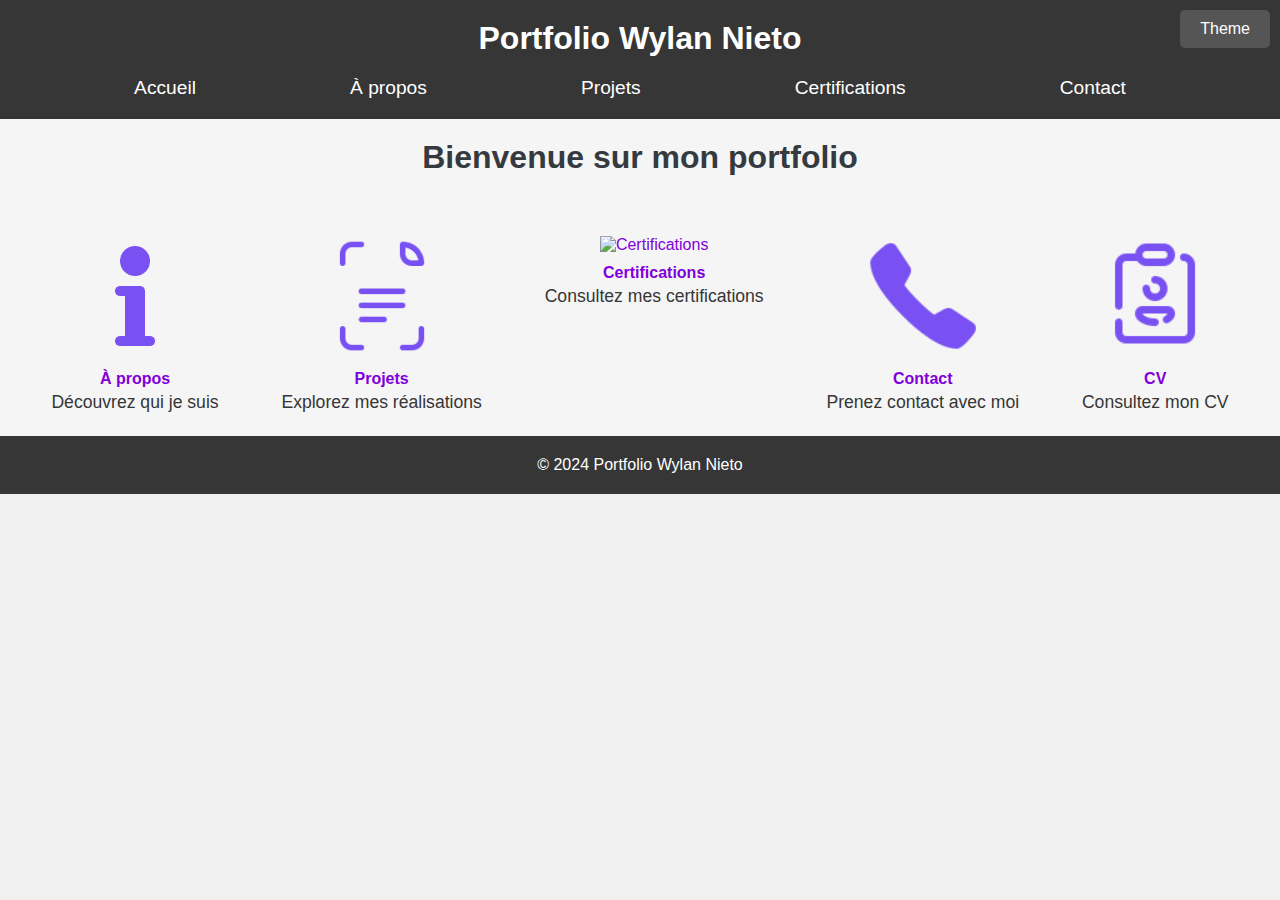
==== index.html @ 895fecc7 "V1" ====
<!DOCTYPE html>
<html lang="en">
<head>
    <meta charset="UTF-8">
    <meta name="viewport" content="width=device-width, initial-scale=1.0">
    <title>Portfolio Wylan Nieto - Accueil</title>
    <link rel="stylesheet" href="style.css">
    <script>
        function toggleTheme() {
            var body = document.body;
            body.classList.toggle("dark-mode");
        }
    </script>
</head>
<body>
    <header>
        <h1 style="color: white;">Portfolio Wylan Nieto</h1>
        <nav>
            <ul>
                <li><a href="index.html">Accueil</a></li>
                <li><a href="about.html">À propos</a></li>
                <li><a href="projects.html">Projets</a></li>
                <li><a href="certifications.html">Certifications</a></li>
                <li><a href="contact.html">Contact</a></li>
            </ul>
        </nav>
        <button onclick="toggleTheme()">Theme</button>
    </header>

    <div id="main-content">
        <section id="home">
            <h2>Bienvenue sur mon portfolio</h2>
            <div class="links-container">
                <!-- Links to other pages with minimalist design -->
                <a href="about.html" class="home-link">
                    <img src="images/about.png" alt="À propos" class="home-image">
                    <span class="link-text">À propos</span>
                    <p class="link-description">Découvrez qui je suis</p>
                </a>
                <a href="projects.html" class="home-link">
                    <img src="images/projects.png" alt="Projets" class="home-image">
                    <span class="link-text">Projets</span>
                    <p class="link-description">Explorez mes réalisations</p>
                </a>
                <a href="certifications.html" class="home-link">
                    <img src="images/certifications.png" alt="Certifications" class="home-image">
                    <span class="link-text">Certifications</span>
                    <p class="link-description">Consultez mes certifications</p>
                </a>
                <a href="contact.html" class="home-link">
                    <img src="images/Contact.png" alt="Contact" class="home-image">
                    <span class="link-text">Contact</span>
                    <p class="link-description">Prenez contact avec moi</p>
                </a>
                <a href="PDF/CV.pdf" class="home-link">
                    <img src="images/cv.png" alt="Contact" class="home-image">
                    <span class="link-text">CV</span>
                    <p class="link-description">Consultez mon CV</p>
                </a>
            </div>
        </section>
    </div>

    <footer>
        <p style="color: white;">&copy; 2024 Portfolio Wylan Nieto</p>
    </footer>
</body>
<script>
    // Fonction pour basculer le thème
    function toggleTheme() {
        var body = document.body;
        body.classList.toggle("dark-mode"); // Basculer le thème dark

        // Enregistrer l'état du thème dans le localStorage
        if(body.classList.contains("dark-mode")) {
            localStorage.setItem("theme", "dark"); // Enregistrer comme mode sombre
        } else {
            localStorage.setItem("theme", "light"); // Enregistrer comme mode clair
        }
    }

    // Fonction pour charger le thème
    function loadTheme() {
        var storedTheme = localStorage.getItem("theme"); // Obtenir l'état du thème stocké
        if(storedTheme === "dark") {
            document.body.classList.add("dark-mode"); // Appliquer le mode sombre si enregistré
        }
    }

    // Appeler loadTheme au chargement de la page
    window.onload = loadTheme;
</script>

</html>
---- style.css ----
/* Reset des styles */
* {
    box-sizing: border-box;
    margin: 0;
    padding: 0;
}

/* Styles de base pour la lumière */
body {
    background-color: #f0f0f0; /* Fond plus clair pour le mode jour */
    color: #000; /* Texte noir pour le mode jour */
    font-family: 'Arial', sans-serif;
}

/* Gestion des thèmes sombres pour le corps et les sections */
.dark-mode,
.dark-mode section {
    background-color: #282828; /* Fond sombre pour le mode nuit */
    color: #fff; /* Texte blanc pour le mode nuit */
}

/* Styles pour les liens */
/* Styles pour les liens dans le mode clair */
.home-link .link-text {
    color: #8000db; /* Couleur des liens en mode clair */
    text-decoration: none; /* Supprimer le soulignement des liens */
    transition: color 0.3s ease; /* Transition de couleur au survol */
}

/* Styles pour les liens au survol dans le mode clair */
.home-link:hover .link-text {
    color: #6400ab; /* Couleur des liens au survol en mode clair */
}

/* Styles pour les liens dans le mode sombre */
.dark-mode .home-link .link-text {
    color: #8000db; /* Couleur des liens en mode sombre */
}

/* Styles pour les liens au survol dans le mode sombre */
.dark-mode .home-link:hover .link-text {
    color: #6400ab; /* Couleur des liens au survol en mode sombre */
}

/* Agrandissement des images au survol avec une transition douce */
.home-link img {
    width: 120px;
    height: auto;
    transition: transform 0.3s ease;
}

.home-link img:hover {
    transform: scale(1.1); /* Grossit l'image de 10% lors du survol */
}

/* Styles pour les textes simulant des liens sans apparence de lien */
.home-link span {
    display: block;
    text-align: center;
    margin-top: 10px;
    font-size: 16px;
    font-weight: bold; /* Rend le texte en gras */
    color: inherit; /* Assure que la couleur du texte s'adapte au thème */
    transition: color 0.2s; /* Transition douce pour le changement de couleur */
    text-decoration: none; /* Aucun soulignement par défaut */
    cursor: pointer; /* Change le curseur pour indiquer un lien */
}

/* Changement de couleur au survol pour simuler un lien, avec soulignement temporaire */
.home-link span:hover {
    color: #6400ab; /* Texte devient bleu lors du survol */
}

/* Conteneur de liens */
.links-container {
    display: flex;
    justify-content: space-around;
    padding: 20px;
}

/* Styles de navigation */
nav ul {
    display: flex;
    justify-content: space-evenly;
}

nav li {
    list-style: none;
}

/* Bouton pour changer de thème */
button {
    padding: 10px 20px;
    font-size: 16px;
    background-color: #555;
    border: none;
    border-radius: 5px;
    cursor: pointer;
    position: absolute;
    top: 10px;
    right: 10px;
    color: #fff;
}

.container {
    max-width: 1200px;
    margin: 0 auto;
    padding: 20px;
}

/* Styles de l'en-tête */
header {
    background-color: #363636;
    color: #fff;
    padding: 20px 0;
    text-align: center;
}

header h1 {
    font-size: 2em;
}

nav ul {
    margin-top: 20px;
}

nav ul li {
    display: inline-block;
    margin-right: 20px;
}

nav ul li a {
    color: #fff;
    text-decoration: none;
    font-size: 1.2em;
    transition: color 0.3s ease;
}

nav ul li a:hover {
    color: #6400ab;
}

/* Styles des sections */
section {
    background-color: whitesmoke;
    box-shadow: 0 2px 4px rgba(0, 0, 0, 0.1);
}

.section-link {
    display: flex;
    align-items: center;
}

.section-link a {
    text-decoration: none; /* Supprimer le soulignement du lien */
    color: #343a40; /* Couleur du texte */
    font-weight: bold; /* Texte en gras */
    font-size: 1.5em; /* Taille de la police */
    transition: color 0.3s ease; /* Transition de couleur au survol */
}

.section-link a:hover {
    color: #6400ab; /* Couleur du texte au survol */
}

.section-content {
    display: flex;
    flex-direction: row; /* Disposition en ligne */
}

.text {
    flex: 1; /* Prend autant d'espace que possible */
}

.image {
    flex: 1; /* Prend autant d'espace que possible */
    text-align: right; /* Aligne l'image à droite */
}

.section-image {
    max-width: 100%; /* Limite la largeur de l'image à 100% de son conteneur */
    height: auto; /* Garantit que l'image conserve ses proportions */
}


#projects {
    display: grid;
    grid-template-columns: repeat(2, 1fr); /* Deux colonnes égales */
    gap: 20px; /* Espacement entre les éléments */
    padding: 20px; /* Ajouter de l'espace autour de la grille */
}

#projects-title {
    grid-column: 1 / -1; /* Le titre s'étend sur toutes les colonnes */
    text-align: center; /* Centrer le titre */
    font-size: 2.5em; /* Taille de police plus grande */
    margin-bottom: 30px; /* Espacement en bas */
}

.project {
    border: 2px solid #9e9e9e;
    border-radius: 8px;
    box-shadow: 0 2px 4px rgba(0, 0, 0, 0.1);
    padding: 20px;
}

.project-info {
    grid-column: 1 / 2; /* Le titre et le contenu occupent la première colonne */
}

.project-content {
    margin-bottom: 20px;
    display: flex;
    flex-direction: row-reverse; /* Inverser la disposition des éléments */
    align-items: center; /* Centrer verticalement les éléments */
}

.project-image {
    max-width: 100px; /* Taille maximale de l'image */
    height: auto; /* Garantit que l'image conserve ses proportions */
    border-radius: 8px; /* Ajoute un arrondi aux coins */
    align-self: center; /* Aligner l'image verticalement au centre */
    justify-self: end; /* Aligner l'image à droite */
}

.project h3{
    font-size: x-large;
    margin-bottom: 15px;
}

section h2 {
    display: block;
    font-size: 2em;
    margin-bottom: 20px;
    color: #343a40;
    text-align: center;
}

section p {
    font-size: 1.1em;
    line-height: 1.6;
    color: #4c5156;
}

footer {
    background-color: #363636;
    color: #fff;
    text-align: center;
    padding: 20px 0;
}

.logo {
    max-width: 100px;
    height: auto;
    margin: 0 auto;
    transition: transform 0.3s ease;
}

.logo:hover {
    transform: scale(1.1);
}

/* Correction des couleurs de texte pour les liens simulés selon le thème */
.home-link span {
    transition: color 0.2s; /* Transition douce pour le changement de couleur */
}

/* Styles par défaut (mode clair) */
.home-link span {
    color: #363636; /* Gris foncé pour le texte normal */
}

/* Styles pour le mode sombre */
.dark-mode .home-link span {
    color: #fff; /* Texte blanc en mode nuit */
}

/* Suppression du soulignement au survol pour tous les liens */
a:hover {
    text-decoration: none; /* Retire le soulignement des liens au survol */
    color: #6400ab; /* Garde la couleur bleue pour indiquer interactivité */
}

/* Styles spécifiques pour les liens de navigation pour ne pas affecter les autres liens */
nav ul li a {
    color: #fff; /* Maintient les liens de la navigation en blanc */
    text-decoration: none; /* Retire le soulignement */
}

nav ul li a:hover {
    color: #6400ab; /* Bleu clair au survol pour les liens de navigation */
}


h1, h2, h3, h4, h5, h6 {
    transition: color 0.2s; /* Transition douce pour le changement de couleur */
}

h1{
    color: #363636;
}

/* Styles par défaut (mode clair) */
h2, h3, h4, h5, h6 {
    padding: 20px;
    color: #363636; /* Gris foncé pour le texte normal en mode clair */
}

/* Styles pour le mode sombre */
.dark-mode h1,
.dark-mode h2,
.dark-mode h3,
.dark-mode h4,
.dark-mode h5,
.dark-mode h6 {
    color: #fff; /* Texte blanc en mode nuit */
}
p {
    transition: color 0.2s; /* Transition douce pour le changement de couleur */
}

/* Styles par défaut pour les paragraphes (mode clair) */
body:not(.dark-mode) p {
    color: #363636; /* Gris foncé pour le texte normal en mode clair */
}

/* Styles pour les paragraphes en mode sombre, sauf dans le header et footer */
.dark-mode :not(header) p,
.dark-mode :not(footer) p {
    color: #fff; /* Texte blanc en mode nuit */
}

/* Aligner les textes et les liens au centre */
.home-link {
    text-align: center;
}

/* Supprimer le soulignement des liens */
.home-link a {
    text-decoration: none;
}

/* Styles pour les liens en mode sombre */
.dark-mode .home-link a {
    color: #fff; /* Texte blanc en mode nuit */
}

/* Changement de couleur au survol pour les liens en mode sombre */
.dark-mode .home-link a:hover {
    color: #6400ab; /* Bleu clair au survol en mode sombre */
}

.project-skills {
    margin-top: 10px;
    margin-bottom: 20px;
}

.project-skills h4 {
    margin-top: 15px;
    margin-bottom: 5px;
    font-weight: bold;
    font-size: 1.1em;
}

.project-skills ul {
    list-style-type: disc;
    padding: 0;
    margin-left: 20px;
}

.project-skills li {
    margin-bottom: 3px;
    color: #363636;
}

/* Styles spécifiques pour la section des compétences en mode sombre */
.dark-mode .project-skills {
    color: #fff; /* Texte blanc pour la section des compétences en mode sombre */
}

.dark-mode .project-skills h4 {
    color: #fff; /* Titre blanc pour la section des compétences en mode sombre */
}

.dark-mode .project-skills ul {
    color: #fff; /* Texte blanc pour la liste des compétences en mode sombre */
}

.dark-mode .project-skills ul li {
    color: #fff; /* Texte blanc pour chaque élément de la liste des compétences en mode sombre */
}


/* Styles pour les bandeaux alternés */
.contact-section:nth-child(even) {
    background-color: #f8f8f0; /* Fond clair pour les sections paires en mode jour */
}

.contact-section:nth-child(odd) {
    background-color: #f0f0f0; /* Fond clair pour les sections impaires en mode jour */
}

.dark-mode .contact-section:nth-child(even) {
    background-color: #363636; /* Fond sombre pour les sections paires en mode nuit */
    color: #fff; /* Texte blanc pour la section de contact en mode nuit */
}

.dark-mode .contact-section:nth-child(odd) {
    background-color: #282828; /* Fond sombre pour les sections impaires en mode nuit */
    color: #fff; /* Texte blanc pour la section de contact en mode nuit */
}

.contact-container {
    display: flex;
    flex-direction: column;
    align-items: center;
}

.contact-section {
    width: 100%;
    display: flex;
    justify-content: center; /* Centrer horizontalement les éléments de la section */
    align-items: center; /* Centrer verticalement les éléments de la section */
    flex-direction: column; /* Mettre les éléments en colonne */
}

.contact-content {
    display: flex;
    flex-direction: column; /* Mettre les éléments en colonne */
    align-items: center; /* Centrer horizontalement les éléments à l'intérieur */
    max-width: 800px;
    margin-bottom: 20px;
}

.contact-text {
    text-align: center; /* Centrer le texte horizontalement */
    margin-bottom: 20px; /* Ajouter un espacement entre le texte et l'image */
}

.contact-image img {
    width: 150px; /* Définir la taille des images */
    height: auto; /* Garder les proportions */
    transition: transform 0.3s ease; /* Ajouter une transition pour un effet fluide */
}

.contact-image img:hover {
    transform: scale(1.1); /* Grossir l'image de 10% lors du survol */
}

.contact-text h2 {
    margin-bottom: 10px; /* Ajout de cet espacement sous le titre */
}

.contact a {
    text-decoration: none;
    color: #6400ab;
}

/* Styles pour la section des certifications */
#certifications {
    width: 100%;
    text-align: center; /* Centrer le contenu horizontalement */
}

#certifications h2 {
    font-size: 2.5em;
    margin-bottom: 20px;
}

.certification {
    display: flex;
    justify-content: center;
    align-items: center;
}

.certification:nth-child(even) {
    background-color: #f8f8f0; /* Fond clair pour les certifications paires */
}

.certification:nth-child(odd) {
    background-color: #f0f0f0; /* Fond clair pour les certifications impaires */
}

.certification-banner {
    flex: 1;
}

.certification-banner img {
    width: 100px;
    height: auto;
    margin-bottom: 15px;
    transition: transform 0.3s ease; /* Transition pour l'effet de zoom au survol */
}

.certification-banner img:hover {
    transform: scale(1.1); /* Grossissement de l'image au survol */
}

.certification-info {
    flex: 1;
    text-align: left;
    padding: 20px;
}

.certification-info h3 {
    font-size: 1.5em;
    margin-bottom: 10px;
}

.certification-info p {
    margin-bottom: 5px;
}

.certification-info a {
    color: #6400ab; /* Couleur du lien */
    text-decoration: none; /* Supprimer le soulignement du lien */
    transition: color 0.3s ease; /* Transition de couleur au survol */
}

.certification-info a:hover {
    color: #4a027e; /* Couleur du lien au survol */
}

/* Styles spécifiques pour le mode sombre */
.dark-mode #certifications {
    background-color: #282828; /* Fond sombre pour la section des certifications */
    color: #fff; /* Texte blanc en mode sombre */
}

.dark-mode .certification:nth-child(even) {
    background-color: #363636; /* Fond sombre pour les certifications paires en mode sombre */
}

.dark-mode .certification:nth-child(odd) {
    background-color: #2d2d2d; /* Fond sombre pour les certifications impaires en mode sombre */
}

.dark-mode .certification-info a {
    color: #8000db; /* Couleur du lien en mode sombre */
}

.dark-mode .certification-info a:hover {
    color: #6d00ba; /* Couleur du lien au survol en mode sombre */
}

/* Styles pour les liens */
a {
    color: #8000db; /* Couleur des liens */
    text-decoration: none; /* Supprimer le soulignement des liens */
    transition: color 0.3s ease; /* Transition de couleur au survol */
}

/* Styles pour les liens au survol */
a:hover {
    color: #6400ab; /* Couleur des liens au survol */
}

/* Styles pour la section des certifications */
#presentation {
    width: 100%;
    text-align: center; /* Centrer le contenu horizontalement */
}

#presentation h2 {
    font-size: 2.5em;
    margin-bottom: 20px;
}

.presentation {
    display: flex;
    justify-content: center;
    align-items: center;
}

.presentation:nth-child(even) {
    background-color: #f8f8f0; /* Fond clair pour les certifications paires */
}

.presentation:nth-child(odd) {
    background-color: #f0f0f0; /* Fond clair pour les certifications impaires */
}

.presentation-banner {
    flex: 1;
}

.presentation-banner img {
    width: 120px;
    height: auto;
    margin-bottom: 15px;
    transition: transform 0.3s ease; /* Transition pour l'effet de zoom au survol */
}

.presentation-banner img:hover {
    transform: scale(1.1); /* Grossissement de l'image au survol */
}

.presentation-info {
    flex: 1;
    text-align: left;
    padding: 20px;
}

.presentation-info h3 {
    font-size: 1.5em;
    margin-bottom: 10px;
}

.presentation-info p {
    margin-bottom: 5px;
}

.presentation-info a {
    color: #6400ab; /* Couleur du lien */
    text-decoration: none; /* Supprimer le soulignement du lien */
    transition: color 0.3s ease; /* Transition de couleur au survol */
}

.presentation-info a:hover {
    color: #4a027e; /* Couleur du lien au survol */
}

/* Styles spécifiques pour le mode sombre */
.dark-mode #presentation {
    background-color: #282828; /* Fond sombre pour la section des certifications */
    color: #fff; /* Texte blanc en mode sombre */
}

.dark-mode .presentation:nth-child(even) {
    background-color: #363636; /* Fond sombre pour les certifications paires en mode sombre */
}

.dark-mode .presentation:nth-child(odd) {
    background-color: #2d2d2d; /* Fond sombre pour les certifications impaires en mode sombre */
}

.dark-mode .presentation-info a {
    color: #8000db; /* Couleur du lien en mode sombre */
}

.dark-mode .presentation-info a:hover {
    color: #6d00ba; /* Couleur du lien au survol en mode sombre */
}

/* CSS pour les jauges de compétences */
.jauge-container {
    width: 65%; /* Largeur de la jauge */
    height: 20px; /* Hauteur de la jauge */
    border-radius: 10px; /* Bordure arrondie */
    background-color: #f0f0f0; /* Couleur de fond */
    position: relative; /* Position relative */
    overflow: hidden; /* Masquer le débordement */
    margin-bottom: 20px;
    margin: 0 auto; /* Centrer horizontalement */
}

.jauge {
    height: 100%; /* Hauteur de la jauge */
    border-radius: 10px; /* Bordure arrondie */
    width: 100%; /* Largeur de la jauge */
    background-color: #4CAF50; /* Couleur de la jauge */
    margin-bottom: 20px;
    transition: width 1s ease-in-out; /* Animation de la largeur */
}

.pourcentage {
    position: absolute; /* Position absolue */
    top: -20px; /* Décalage vers le haut pour la compétence */
    left: 50%; /* Position au milieu horizontalement */
    transform: translateX(-50%); /* Décalage horizontal pour centrer */
    color: white; /* Couleur du texte */
}

/* Changement de couleur en fonction du pourcentage */
.jauge-container[data-pourcentage="0-25"] .jauge {
    background-color: #FF5733; /* Rouge */
}

.jauge-container[data-pourcentage="26-50"] .jauge {
    background-color: #FFA533; /* Orange */
}

.jauge-container[data-pourcentage="51-75"] .jauge {
    background-color: #FFD633; /* Jaune */
}

.jauge-container[data-pourcentage="76-100"] .jauge {
    background-color: #4CAF50; /* Vert */
}
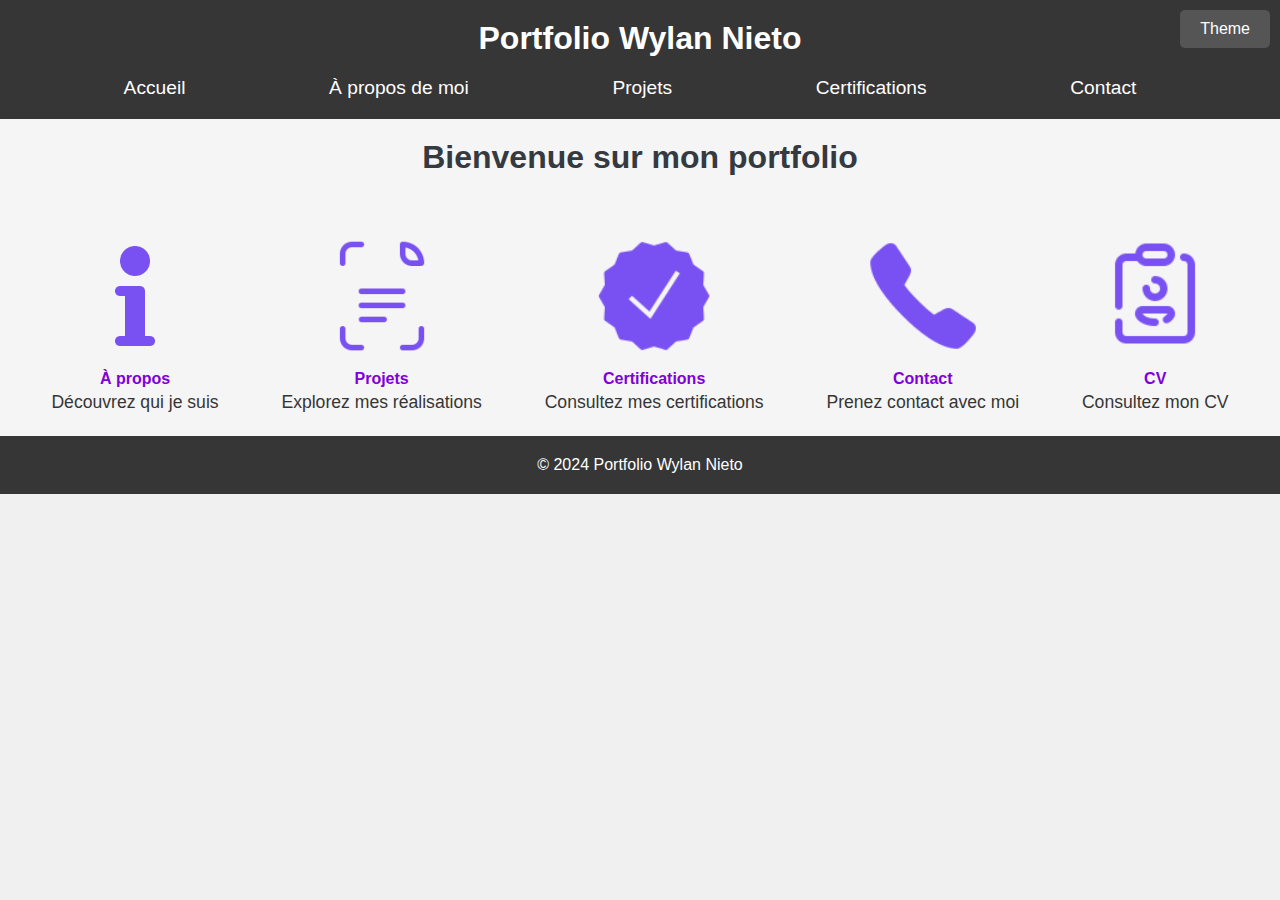
==== commit dffca6e4: "Correction header" ====
--- a/index.html
+++ b/index.html
@@ -18,7 +18,7 @@
         <nav>
             <ul>
                 <li><a href="index.html">Accueil</a></li>
-                <li><a href="about.html">À propos</a></li>
+                <li><a href="about.html">À propos de moi</a></li>
                 <li><a href="projects.html">Projets</a></li>
                 <li><a href="certifications.html">Certifications</a></li>
                 <li><a href="contact.html">Contact</a></li>
--- a/style.css
+++ b/style.css
@@ -182,7 +182,6 @@
     height: auto; /* Garantit que l'image conserve ses proportions */
 }
 
-
 #projects {
     display: grid;
     grid-template-columns: repeat(2, 1fr); /* Deux colonnes égales */
@@ -641,50 +640,3 @@
 .dark-mode .presentation-info a:hover {
     color: #6d00ba; /* Couleur du lien au survol en mode sombre */
 }
-
-/* CSS pour les jauges de compétences */
-.jauge-container {
-    width: 65%; /* Largeur de la jauge */
-    height: 20px; /* Hauteur de la jauge */
-    border-radius: 10px; /* Bordure arrondie */
-    background-color: #f0f0f0; /* Couleur de fond */
-    position: relative; /* Position relative */
-    overflow: hidden; /* Masquer le débordement */
-    margin-bottom: 20px;
-    margin: 0 auto; /* Centrer horizontalement */
-}
-
-.jauge {
-    height: 100%; /* Hauteur de la jauge */
-    border-radius: 10px; /* Bordure arrondie */
-    width: 100%; /* Largeur de la jauge */
-    background-color: #4CAF50; /* Couleur de la jauge */
-    margin-bottom: 20px;
-    transition: width 1s ease-in-out; /* Animation de la largeur */
-}
-
-.pourcentage {
-    position: absolute; /* Position absolue */
-    top: -20px; /* Décalage vers le haut pour la compétence */
-    left: 50%; /* Position au milieu horizontalement */
-    transform: translateX(-50%); /* Décalage horizontal pour centrer */
-    color: white; /* Couleur du texte */
-}
-
-/* Changement de couleur en fonction du pourcentage */
-.jauge-container[data-pourcentage="0-25"] .jauge {
-    background-color: #FF5733; /* Rouge */
-}
-
-.jauge-container[data-pourcentage="26-50"] .jauge {
-    background-color: #FFA533; /* Orange */
-}
-
-.jauge-container[data-pourcentage="51-75"] .jauge {
-    background-color: #FFD633; /* Jaune */
-}
-
-.jauge-container[data-pourcentage="76-100"] .jauge {
-    background-color: #4CAF50; /* Vert */
-}
-
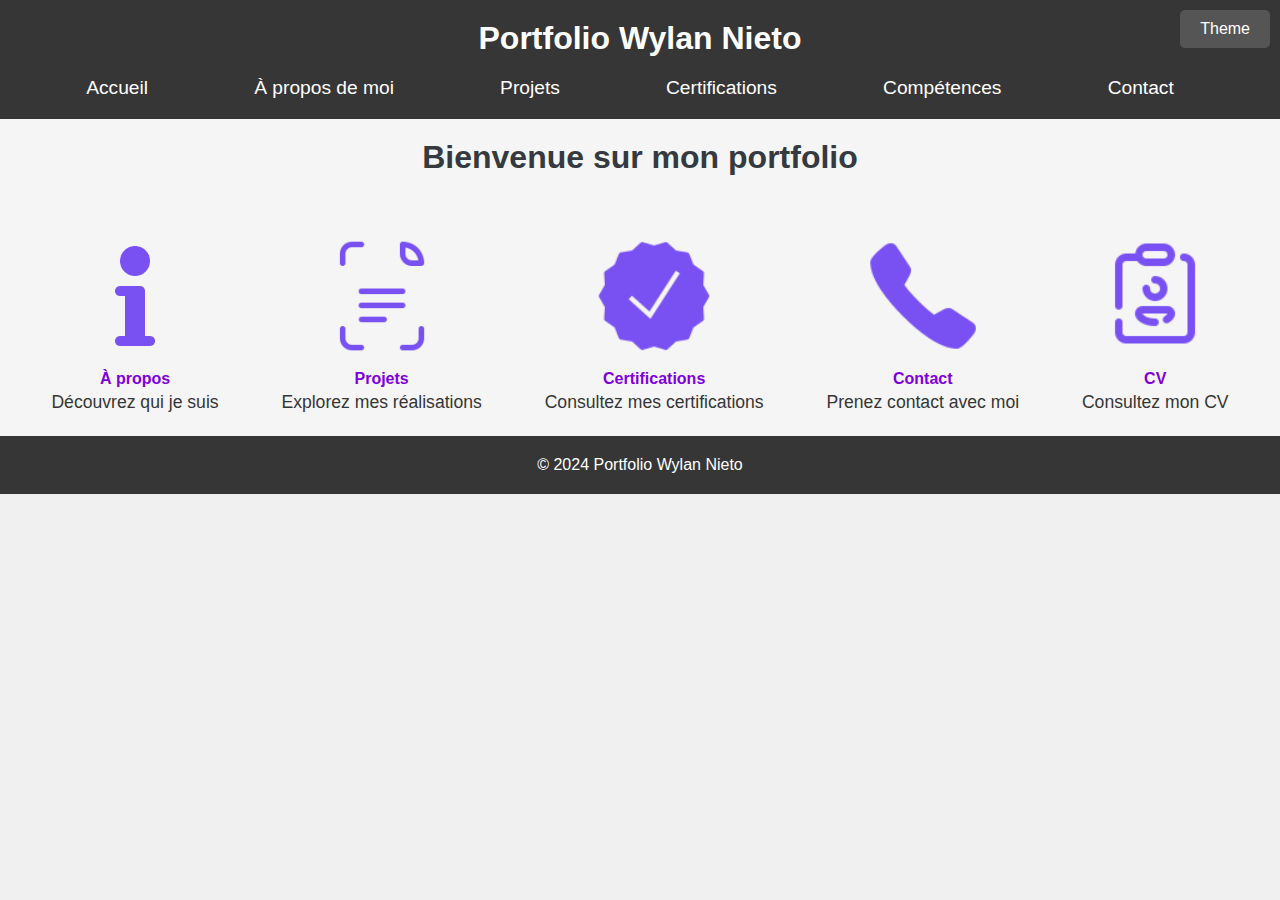
==== commit 87413011: "Header" ====
--- a/index.html
+++ b/index.html
@@ -21,6 +21,7 @@
                 <li><a href="about.html">À propos de moi</a></li>
                 <li><a href="projects.html">Projets</a></li>
                 <li><a href="certifications.html">Certifications</a></li>
+                <li><a href="competences.html">Compétences</a></li>
                 <li><a href="contact.html">Contact</a></li>
             </ul>
         </nav>
--- a/style.css
+++ b/style.css
@@ -640,3 +640,48 @@
 .dark-mode .presentation-info a:hover {
     color: #6d00ba; /* Couleur du lien au survol en mode sombre */
 }
+
+/* Styles pour les barres de compétences */
+#competences {
+    max-width: 800px;
+    margin: 0 auto;
+    padding: 20px;
+}
+
+.competence {
+    margin-bottom: 20px;
+}
+
+.competence h3 {
+    margin-bottom: 10px;
+}
+
+.progress-bar {
+    background-color: #ddd;
+    height: 20px;
+    border-radius: 5px;
+    overflow: hidden;
+}
+
+.progress {
+    background-color: #4caf50;
+    height: 100%;
+    width: 0;
+    transition: width 1s ease-in-out;
+}
+
+/* Styles spécifiques pour le mode sombre */
+.dark-mode .progress-bar {
+    background-color: #555; /* Couleur de fond sombre pour le mode nuit */
+}
+
+.dark-mode .progress {
+    background-color: #7cb342; /* Couleur de remplissage sombre pour le mode nuit */
+}
+
+/* Ajustements pour les médias mobiles */
+@media (max-width: 768px) {
+    .progress-bar {
+        height: 15px;
+    }
+}
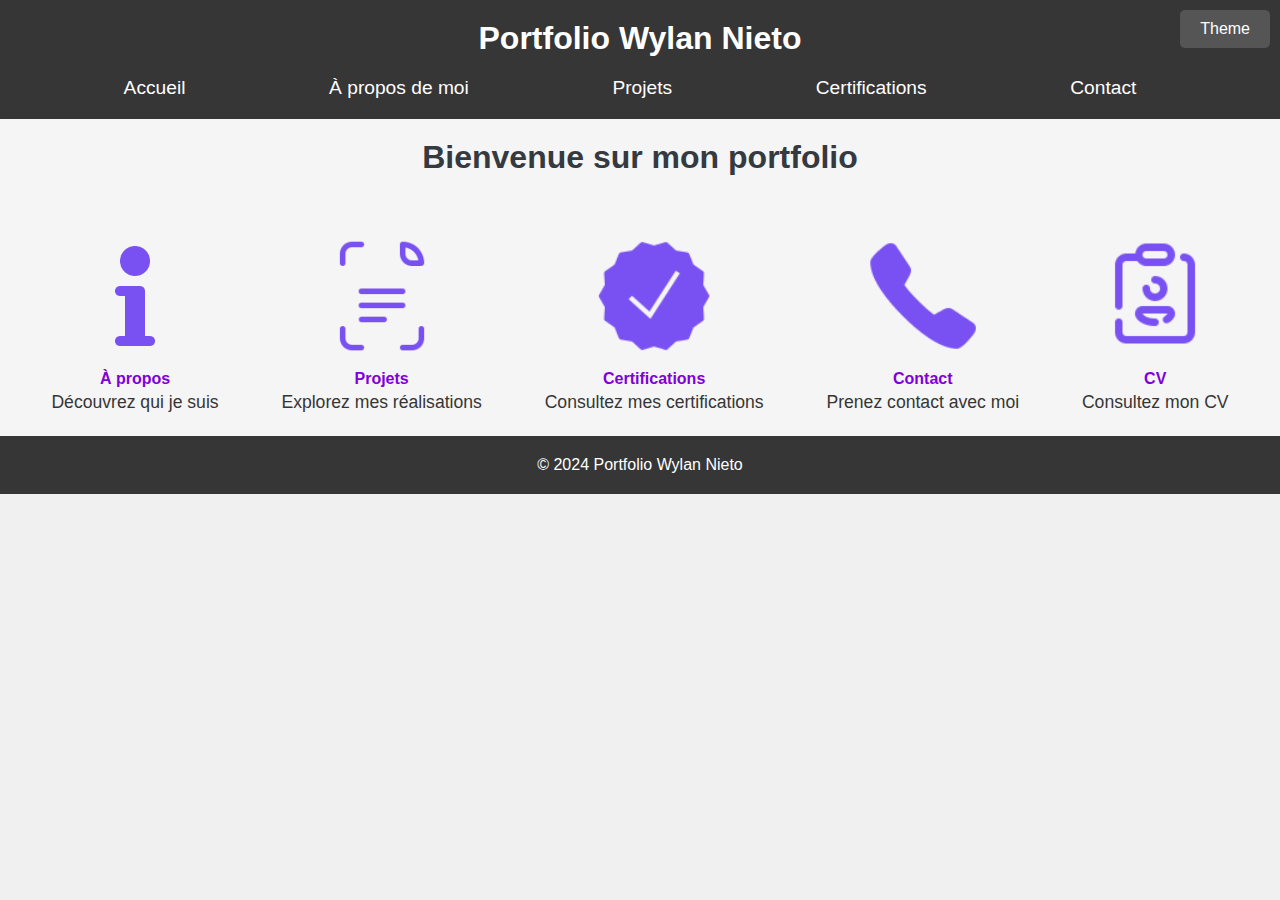
==== commit 7729d00b: "-compétence Header" ====
--- a/index.html
+++ b/index.html
@@ -21,8 +21,7 @@
                 <li><a href="about.html">À propos de moi</a></li>
                 <li><a href="projects.html">Projets</a></li>
                 <li><a href="certifications.html">Certifications</a></li>
-                <li><a href="competences.html">Compétences</a></li>
-                <li><a href="contact.html">Contact</a></li>
+                <!--<li><a href="competences.html">Compétences</a></li>-->                <li><a href="contact.html">Contact</a></li>
             </ul>
         </nav>
         <button onclick="toggleTheme()">Theme</button>
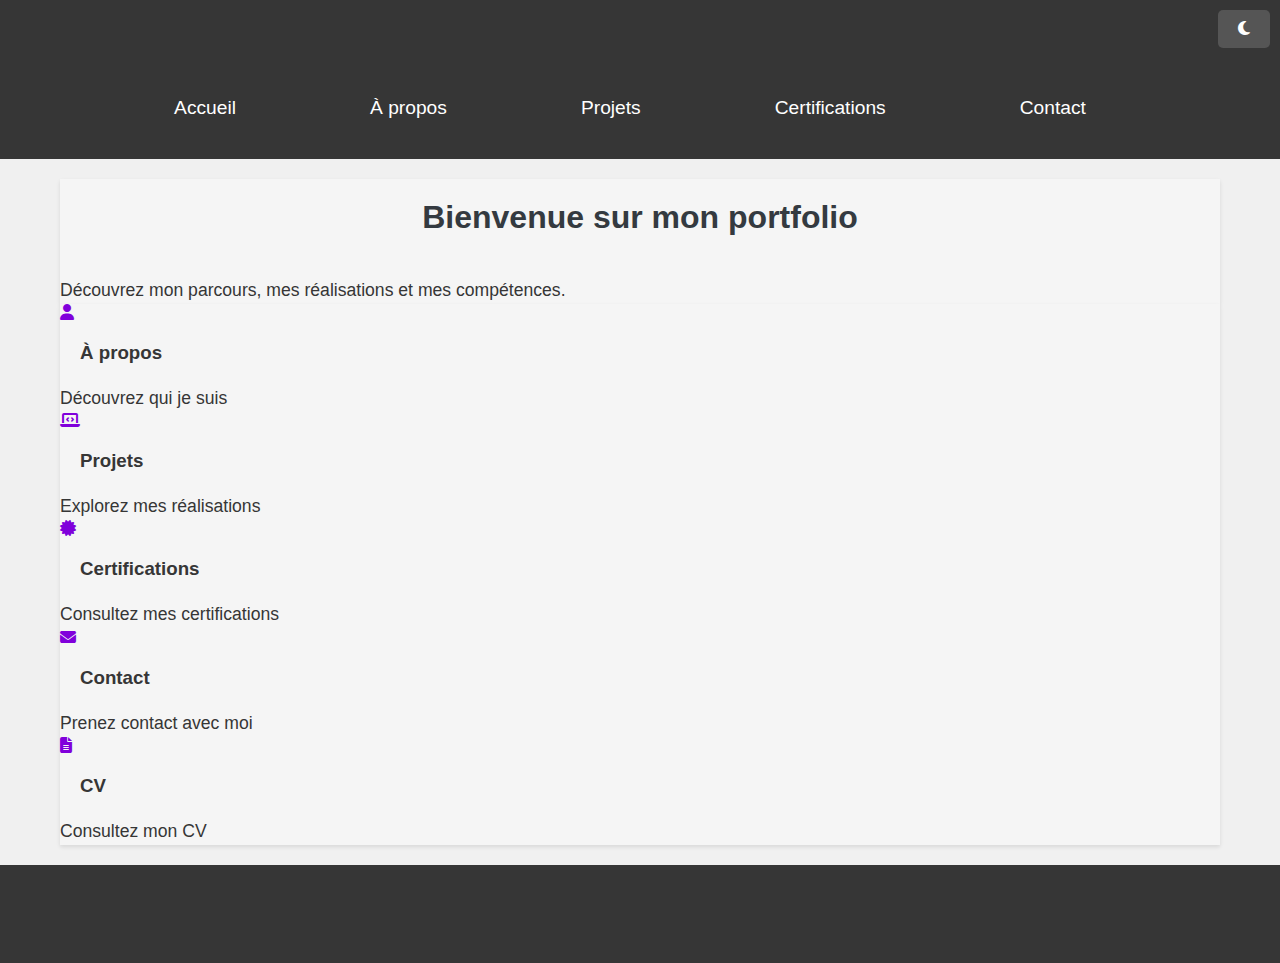
==== commit 1b7a0cc5: "m" ====
--- a/index.html
+++ b/index.html
@@ -1,94 +1,84 @@
 <!DOCTYPE html>
-<html lang="en">
+<html lang="fr">
 <head>
     <meta charset="UTF-8">
     <meta name="viewport" content="width=device-width, initial-scale=1.0">
-    <title>Portfolio Wylan Nieto - Accueil</title>
+    <title>Portfolio | Wylan Nieto</title>
     <link rel="stylesheet" href="style.css">
     <script>
-        function toggleTheme() {
-            var body = document.body;
-            body.classList.toggle("dark-mode");
-        }
+        document.addEventListener("DOMContentLoaded", function () {
+            const themeToggle = document.getElementById("theme-toggle");
+            const body = document.body;
+
+            if (localStorage.getItem("theme") === "dark") {
+                body.classList.add("dark-mode");
+            }
+
+            themeToggle.addEventListener("click", function () {
+                body.classList.toggle("dark-mode");
+                localStorage.setItem("theme", body.classList.contains("dark-mode") ? "dark" : "light");
+            });
+        });
     </script>
+    <link rel="stylesheet" href="https://cdnjs.cloudflare.com/ajax/libs/font-awesome/6.4.2/css/all.min.css">
 </head>
 <body>
     <header>
-        <h1 style="color: white;">Portfolio Wylan Nieto</h1>
-        <nav>
-            <ul>
-                <li><a href="index.html">Accueil</a></li>
-                <li><a href="about.html">À propos de moi</a></li>
-                <li><a href="projects.html">Projets</a></li>
-                <li><a href="certifications.html">Certifications</a></li>
-                <!--<li><a href="competences.html">Compétences</a></li>-->                <li><a href="contact.html">Contact</a></li>
-            </ul>
-        </nav>
-        <button onclick="toggleTheme()">Theme</button>
+        <div class="container">
+            <h1>Wylan Nieto</h1>
+            <nav>
+                <ul>
+                    <li><a href="index.html">Accueil</a></li>
+                    <li><a href="about.html">À propos</a></li>
+                    <li><a href="projects.html">Projets</a></li>
+                    <li><a href="certifications.html">Certifications</a></li>
+                    <li><a href="contact.html">Contact</a></li>
+                </ul>
+            </nav>
+            <button id="theme-toggle" class="theme-btn">
+                <i class="fas fa-moon"></i>
+            </button>
+        </div>
     </header>
 
-    <div id="main-content">
-        <section id="home">
+    <main class="container">
+        <section class="hero">
             <h2>Bienvenue sur mon portfolio</h2>
-            <div class="links-container">
-                <!-- Links to other pages with minimalist design -->
-                <a href="about.html" class="home-link">
-                    <img src="images/about.png" alt="À propos" class="home-image">
-                    <span class="link-text">À propos</span>
-                    <p class="link-description">Découvrez qui je suis</p>
-                </a>
-                <a href="projects.html" class="home-link">
-                    <img src="images/projects.png" alt="Projets" class="home-image">
-                    <span class="link-text">Projets</span>
-                    <p class="link-description">Explorez mes réalisations</p>
-                </a>
-                <a href="certifications.html" class="home-link">
-                    <img src="images/certifications.png" alt="Certifications" class="home-image">
-                    <span class="link-text">Certifications</span>
-                    <p class="link-description">Consultez mes certifications</p>
-                </a>
-                <a href="contact.html" class="home-link">
-                    <img src="images/Contact.png" alt="Contact" class="home-image">
-                    <span class="link-text">Contact</span>
-                    <p class="link-description">Prenez contact avec moi</p>
-                </a>
-                <a href="PDF/CV.pdf" class="home-link">
-                    <img src="images/cv.png" alt="Contact" class="home-image">
-                    <span class="link-text">CV</span>
-                    <p class="link-description">Consultez mon CV</p>
-                </a>
-            </div>
+            <p>Découvrez mon parcours, mes réalisations et mes compétences.</p>
         </section>
-    </div>
+        <section class="grid">
+            <a href="about.html" class="card">
+                <i class="fas fa-user"></i>
+                <h3>À propos</h3>
+                <p>Découvrez qui je suis</p>
+            </a>
+            <a href="projects.html" class="card">
+                <i class="fas fa-laptop-code"></i>
+                <h3>Projets</h3>
+                <p>Explorez mes réalisations</p>
+            </a>
+            <a href="certifications.html" class="card">
+                <i class="fas fa-certificate"></i>
+                <h3>Certifications</h3>
+                <p>Consultez mes certifications</p>
+            </a>
+            <a href="contact.html" class="card">
+                <i class="fas fa-envelope"></i>
+                <h3>Contact</h3>
+                <p>Prenez contact avec moi</p>
+            </a>
+            <a href="PDF/CV.pdf" class="card">
+                <i class="fas fa-file-alt"></i>
+                <h3>CV</h3>
+                <p>Consultez mon CV</p>
+            </a>
+        </section>
+    </main>
 
     <footer>
-        <p style="color: white;">&copy; 2024 Portfolio Wylan Nieto</p>
+        <div class="container">
+            <p>&copy; 2024 Wylan Nieto | Tous droits réservés</p>
+        </div>
     </footer>
 </body>
-<script>
-    // Fonction pour basculer le thème
-    function toggleTheme() {
-        var body = document.body;
-        body.classList.toggle("dark-mode"); // Basculer le thème dark
-
-        // Enregistrer l'état du thème dans le localStorage
-        if(body.classList.contains("dark-mode")) {
-            localStorage.setItem("theme", "dark"); // Enregistrer comme mode sombre
-        } else {
-            localStorage.setItem("theme", "light"); // Enregistrer comme mode clair
-        }
-    }
-
-    // Fonction pour charger le thème
-    function loadTheme() {
-        var storedTheme = localStorage.getItem("theme"); // Obtenir l'état du thème stocké
-        if(storedTheme === "dark") {
-            document.body.classList.add("dark-mode"); // Appliquer le mode sombre si enregistré
-        }
-    }
-
-    // Appeler loadTheme au chargement de la page
-    window.onload = loadTheme;
-</script>
-
 </html>
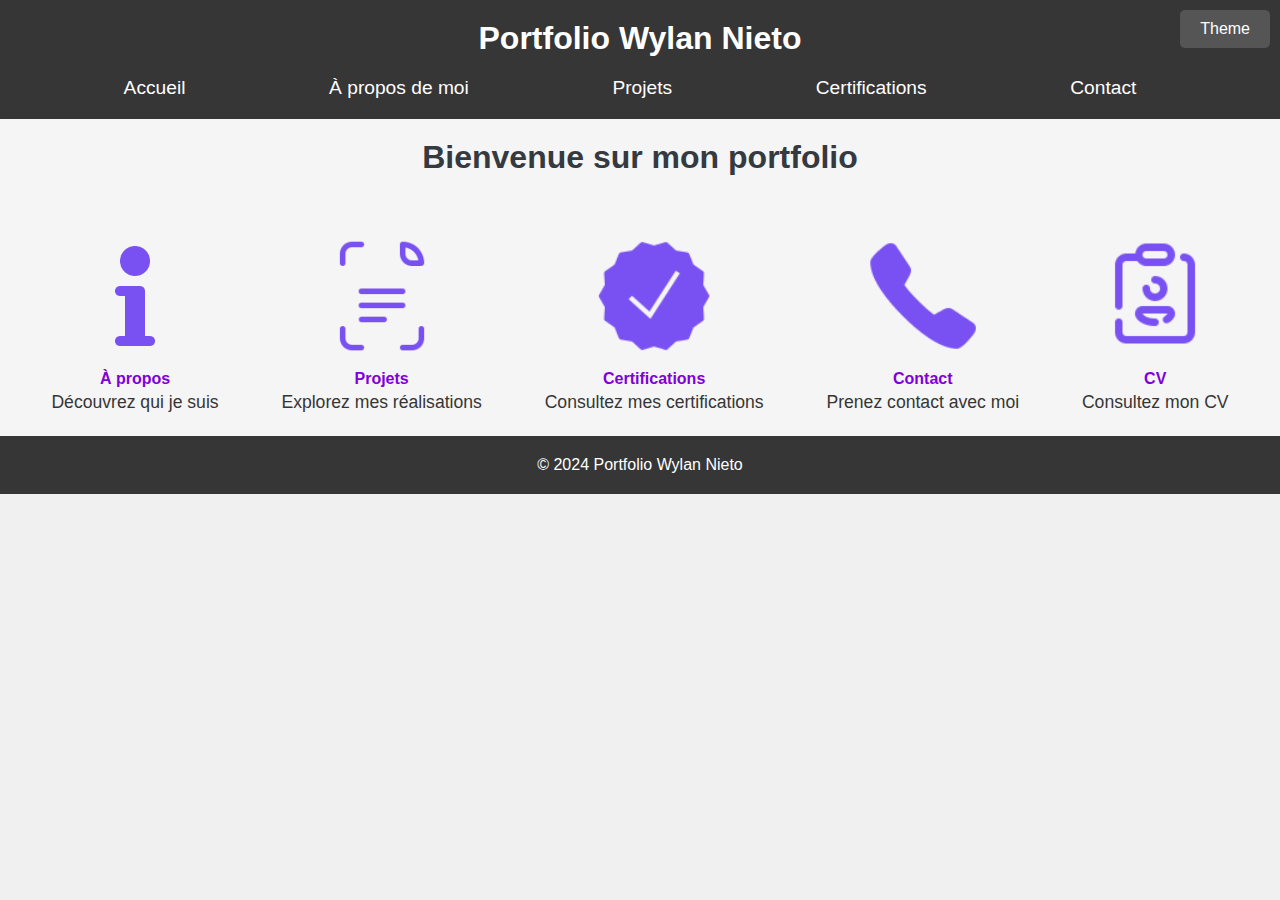
==== commit 6f8d2e5d: "m" ====
--- a/index.html
+++ b/index.html
@@ -1,84 +1,94 @@
 <!DOCTYPE html>
-<html lang="fr">
+<html lang="en">
 <head>
     <meta charset="UTF-8">
     <meta name="viewport" content="width=device-width, initial-scale=1.0">
-    <title>Portfolio | Wylan Nieto</title>
+    <title>Portfolio Wylan Nieto - Accueil</title>
     <link rel="stylesheet" href="style.css">
     <script>
-        document.addEventListener("DOMContentLoaded", function () {
-            const themeToggle = document.getElementById("theme-toggle");
-            const body = document.body;
-
-            if (localStorage.getItem("theme") === "dark") {
-                body.classList.add("dark-mode");
-            }
-
-            themeToggle.addEventListener("click", function () {
-                body.classList.toggle("dark-mode");
-                localStorage.setItem("theme", body.classList.contains("dark-mode") ? "dark" : "light");
-            });
-        });
+        function toggleTheme() {
+            var body = document.body;
+            body.classList.toggle("dark-mode");
+        }
     </script>
-    <link rel="stylesheet" href="https://cdnjs.cloudflare.com/ajax/libs/font-awesome/6.4.2/css/all.min.css">
 </head>
 <body>
     <header>
-        <div class="container">
-            <h1>Wylan Nieto</h1>
-            <nav>
-                <ul>
-                    <li><a href="index.html">Accueil</a></li>
-                    <li><a href="about.html">À propos</a></li>
-                    <li><a href="projects.html">Projets</a></li>
-                    <li><a href="certifications.html">Certifications</a></li>
-                    <li><a href="contact.html">Contact</a></li>
-                </ul>
-            </nav>
-            <button id="theme-toggle" class="theme-btn">
-                <i class="fas fa-moon"></i>
-            </button>
-        </div>
+        <h1 style="color: white;">Portfolio Wylan Nieto</h1>
+        <nav>
+            <ul>
+                <li><a href="index.html">Accueil</a></li>
+                <li><a href="about.html">À propos de moi</a></li>
+                <li><a href="projects.html">Projets</a></li>
+                <li><a href="certifications.html">Certifications</a></li>
+                <!--<li><a href="competences.html">Compétences</a></li>-->                <li><a href="contact.html">Contact</a></li>
+            </ul>
+        </nav>
+        <button onclick="toggleTheme()">Theme</button>
     </header>
 
-    <main class="container">
-        <section class="hero">
+    <div id="main-content">
+        <section id="home">
             <h2>Bienvenue sur mon portfolio</h2>
-            <p>Découvrez mon parcours, mes réalisations et mes compétences.</p>
+            <div class="links-container">
+                <!-- Links to other pages with minimalist design -->
+                <a href="about.html" class="home-link">
+                    <img src="images/about.png" alt="À propos" class="home-image">
+                    <span class="link-text">À propos</span>
+                    <p class="link-description">Découvrez qui je suis</p>
+                </a>
+                <a href="projects.html" class="home-link">
+                    <img src="images/projects.png" alt="Projets" class="home-image">
+                    <span class="link-text">Projets</span>
+                    <p class="link-description">Explorez mes réalisations</p>
+                </a>
+                <a href="certifications.html" class="home-link">
+                    <img src="images/certifications.png" alt="Certifications" class="home-image">
+                    <span class="link-text">Certifications</span>
+                    <p class="link-description">Consultez mes certifications</p>
+                </a>
+                <a href="contact.html" class="home-link">
+                    <img src="images/Contact.png" alt="Contact" class="home-image">
+                    <span class="link-text">Contact</span>
+                    <p class="link-description">Prenez contact avec moi</p>
+                </a>
+                <a href="PDF/CV.pdf" class="home-link">
+                    <img src="images/cv.png" alt="Contact" class="home-image">
+                    <span class="link-text">CV</span>
+                    <p class="link-description">Consultez mon CV</p>
+                </a>
+            </div>
         </section>
-        <section class="grid">
-            <a href="about.html" class="card">
-                <i class="fas fa-user"></i>
-                <h3>À propos</h3>
-                <p>Découvrez qui je suis</p>
-            </a>
-            <a href="projects.html" class="card">
-                <i class="fas fa-laptop-code"></i>
-                <h3>Projets</h3>
-                <p>Explorez mes réalisations</p>
-            </a>
-            <a href="certifications.html" class="card">
-                <i class="fas fa-certificate"></i>
-                <h3>Certifications</h3>
-                <p>Consultez mes certifications</p>
-            </a>
-            <a href="contact.html" class="card">
-                <i class="fas fa-envelope"></i>
-                <h3>Contact</h3>
-                <p>Prenez contact avec moi</p>
-            </a>
-            <a href="PDF/CV.pdf" class="card">
-                <i class="fas fa-file-alt"></i>
-                <h3>CV</h3>
-                <p>Consultez mon CV</p>
-            </a>
-        </section>
-    </main>
+    </div>
 
     <footer>
-        <div class="container">
-            <p>&copy; 2024 Wylan Nieto | Tous droits réservés</p>
-        </div>
+        <p style="color: white;">&copy; 2024 Portfolio Wylan Nieto</p>
     </footer>
 </body>
+<script>
+    // Fonction pour basculer le thème
+    function toggleTheme() {
+        var body = document.body;
+        body.classList.toggle("dark-mode"); // Basculer le thème dark
+
+        // Enregistrer l'état du thème dans le localStorage
+        if(body.classList.contains("dark-mode")) {
+            localStorage.setItem("theme", "dark"); // Enregistrer comme mode sombre
+        } else {
+            localStorage.setItem("theme", "light"); // Enregistrer comme mode clair
+        }
+    }
+
+    // Fonction pour charger le thème
+    function loadTheme() {
+        var storedTheme = localStorage.getItem("theme"); // Obtenir l'état du thème stocké
+        if(storedTheme === "dark") {
+            document.body.classList.add("dark-mode"); // Appliquer le mode sombre si enregistré
+        }
+    }
+
+    // Appeler loadTheme au chargement de la page
+    window.onload = loadTheme;
+</script>
+
 </html>
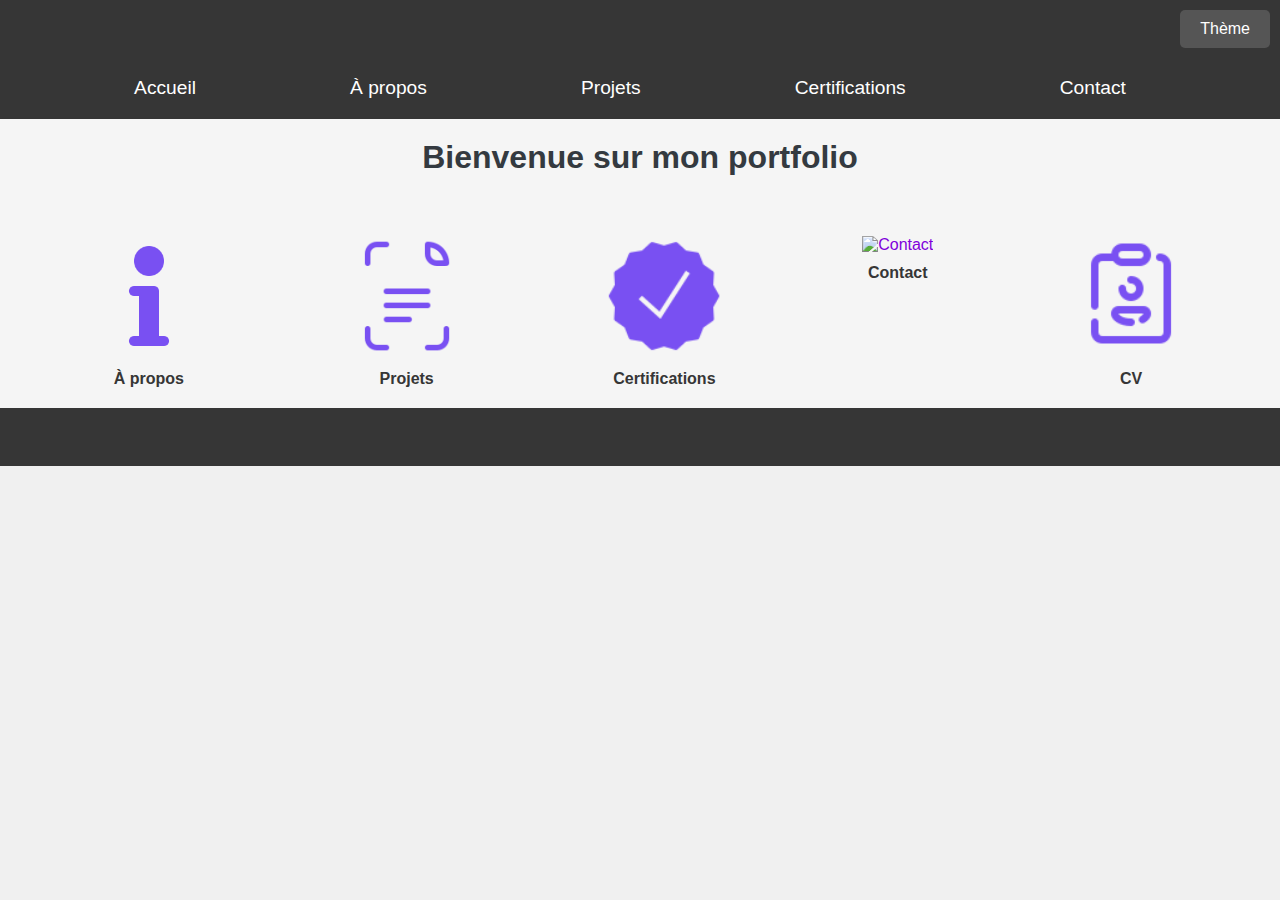
==== commit 273f0790: "responsive" ====
--- a/index.html
+++ b/index.html
@@ -1,5 +1,5 @@
 <!DOCTYPE html>
-<html lang="en">
+<html lang="fr">
 <head>
     <meta charset="UTF-8">
     <meta name="viewport" content="width=device-width, initial-scale=1.0">
@@ -9,86 +9,59 @@
         function toggleTheme() {
             var body = document.body;
             body.classList.toggle("dark-mode");
+            localStorage.setItem("theme", body.classList.contains("dark-mode") ? "dark" : "light");
         }
+        function loadTheme() {
+            if (localStorage.getItem("theme") === "dark") {
+                document.body.classList.add("dark-mode");
+            }
+        }
+        window.onload = loadTheme;
     </script>
 </head>
 <body>
     <header>
-        <h1 style="color: white;">Portfolio Wylan Nieto</h1>
+        <h1>Portfolio Wylan Nieto</h1>
         <nav>
             <ul>
                 <li><a href="index.html">Accueil</a></li>
-                <li><a href="about.html">À propos de moi</a></li>
+                <li><a href="about.html">À propos</a></li>
                 <li><a href="projects.html">Projets</a></li>
                 <li><a href="certifications.html">Certifications</a></li>
-                <!--<li><a href="competences.html">Compétences</a></li>-->                <li><a href="contact.html">Contact</a></li>
+                <li><a href="contact.html">Contact</a></li>
             </ul>
         </nav>
-        <button onclick="toggleTheme()">Theme</button>
+        <button onclick="toggleTheme()">Thème</button>
     </header>
-
-    <div id="main-content">
+    <main>
         <section id="home">
             <h2>Bienvenue sur mon portfolio</h2>
             <div class="links-container">
-                <!-- Links to other pages with minimalist design -->
                 <a href="about.html" class="home-link">
-                    <img src="images/about.png" alt="À propos" class="home-image">
-                    <span class="link-text">À propos</span>
-                    <p class="link-description">Découvrez qui je suis</p>
+                    <img src="images/about.png" alt="À propos">
+                    <span>À propos</span>
                 </a>
                 <a href="projects.html" class="home-link">
-                    <img src="images/projects.png" alt="Projets" class="home-image">
-                    <span class="link-text">Projets</span>
-                    <p class="link-description">Explorez mes réalisations</p>
+                    <img src="images/projects.png" alt="Projets">
+                    <span>Projets</span>
                 </a>
                 <a href="certifications.html" class="home-link">
-                    <img src="images/certifications.png" alt="Certifications" class="home-image">
-                    <span class="link-text">Certifications</span>
-                    <p class="link-description">Consultez mes certifications</p>
+                    <img src="images/certifications.png" alt="Certifications">
+                    <span>Certifications</span>
                 </a>
                 <a href="contact.html" class="home-link">
-                    <img src="images/Contact.png" alt="Contact" class="home-image">
-                    <span class="link-text">Contact</span>
-                    <p class="link-description">Prenez contact avec moi</p>
+                    <img src="images/contact.png" alt="Contact">
+                    <span>Contact</span>
                 </a>
                 <a href="PDF/CV.pdf" class="home-link">
-                    <img src="images/cv.png" alt="Contact" class="home-image">
-                    <span class="link-text">CV</span>
-                    <p class="link-description">Consultez mon CV</p>
+                    <img src="images/cv.png" alt="CV">
+                    <span>CV</span>
                 </a>
             </div>
         </section>
-    </div>
-
+    </main>
     <footer>
-        <p style="color: white;">&copy; 2024 Portfolio Wylan Nieto</p>
+        <p>&copy; 2024 Portfolio Wylan Nieto</p>
     </footer>
 </body>
-<script>
-    // Fonction pour basculer le thème
-    function toggleTheme() {
-        var body = document.body;
-        body.classList.toggle("dark-mode"); // Basculer le thème dark
-
-        // Enregistrer l'état du thème dans le localStorage
-        if(body.classList.contains("dark-mode")) {
-            localStorage.setItem("theme", "dark"); // Enregistrer comme mode sombre
-        } else {
-            localStorage.setItem("theme", "light"); // Enregistrer comme mode clair
-        }
-    }
-
-    // Fonction pour charger le thème
-    function loadTheme() {
-        var storedTheme = localStorage.getItem("theme"); // Obtenir l'état du thème stocké
-        if(storedTheme === "dark") {
-            document.body.classList.add("dark-mode"); // Appliquer le mode sombre si enregistré
-        }
-    }
-
-    // Appeler loadTheme au chargement de la page
-    window.onload = loadTheme;
-</script>
-
 </html>
